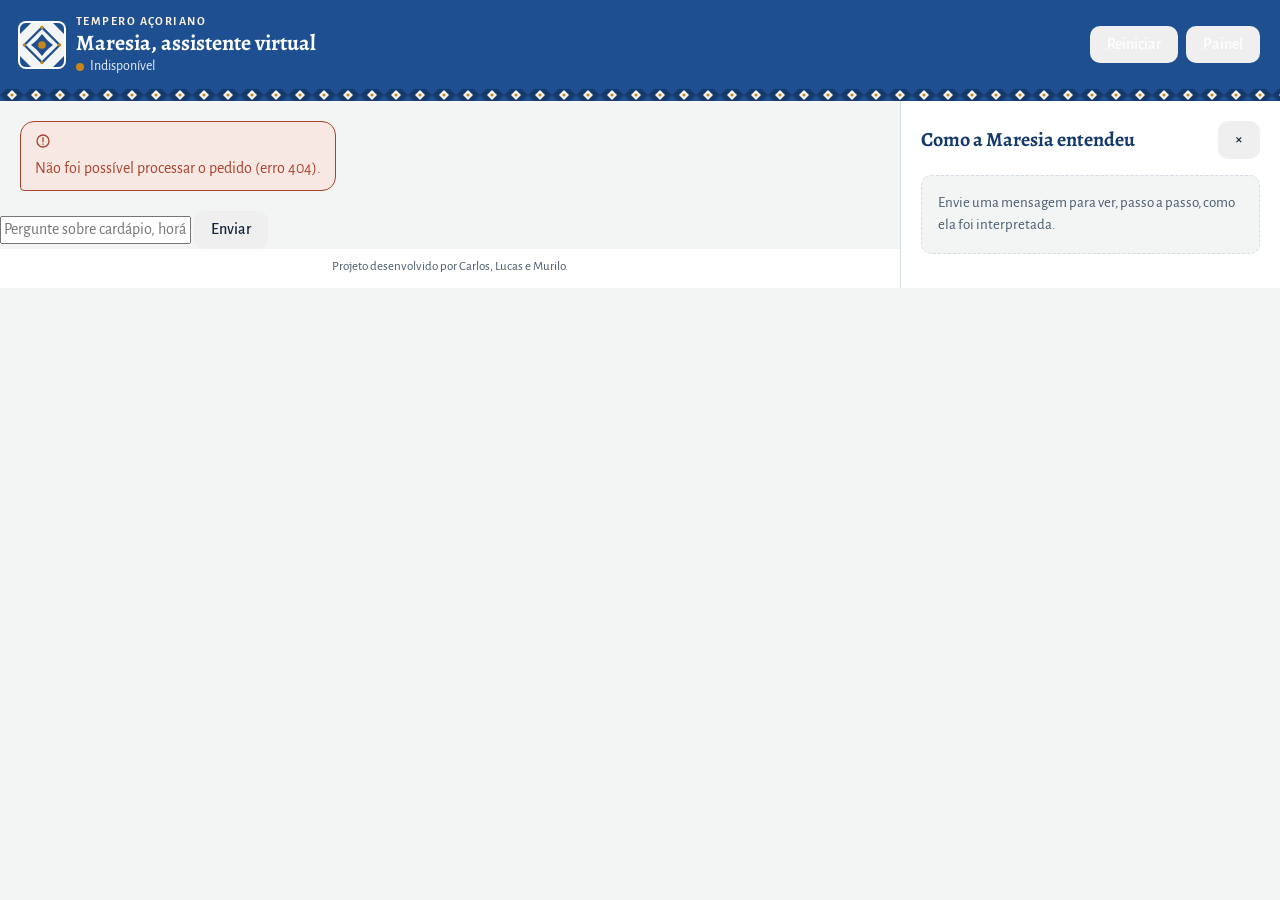
==== templates/index.html @ 17236d28 "fix(interface): move index.html para a pasta templates esperada pelo Flask" ====
<!DOCTYPE html>
<html lang="pt-BR">
<head>
  <meta charset="UTF-8">
  <meta name="viewport" content="width=device-width, initial-scale=1">
  <meta name="description" content="Maresia, a assistente virtual do restaurante Tempero Açoriano.">
  <title>Maresia | Tempero Açoriano</title>

  <link rel="preconnect" href="https://fonts.googleapis.com">
  <link rel="preconnect" href="https://fonts.gstatic.com" crossorigin>
  <link rel="stylesheet" href="https://fonts.googleapis.com/css2?family=Alegreya:wght@500;700&family=Alegreya+Sans:wght@400;500;700&display=swap">

  <link rel="stylesheet" href="/static/styles.css">

  <link rel="icon" type="image/svg+xml" href="data:image/svg+xml,%3Csvg xmlns='http://www.w3.org/2000/svg' viewBox='0 0 40 40'%3E%3Crect width='40' height='40' rx='6' fill='%231E4F91'/%3E%3Cpath d='M20 5 35 20 20 35 5 20Z' fill='%23F3F5F4'/%3E%3Ccircle cx='20' cy='20' r='6' fill='%23C8861A'/%3E%3C/svg%3E">
</head>
<body>
  <!-- Símbolos reutilizáveis (usados com <use href="#azulejo">) -->
  <svg xmlns="http://www.w3.org/2000/svg" width="0" height="0" style="position:absolute" aria-hidden="true" focusable="false">
    <symbol id="azulejo" viewBox="0 0 40 40">
      <rect width="40" height="40" fill="#F3F5F4"/>
      <path d="M0 0h10L0 10Z M40 0v10L30 0Z M0 40V30l10 10Z M40 40H30l10-10Z" fill="#1E4F91"/>
      <path d="M20 4 36 20 20 36 4 20Z" fill="none" stroke="#1E4F91" stroke-width="2"/>
      <path d="M20 10c3 4 6 7 10 10-4 3-7 6-10 10-3-4-6-7-10-10 4-3 7-6 10-10Z" fill="#1E4F91"/>
      <circle cx="20" cy="20" r="3.5" fill="#C8861A"/>
      <circle cx="20" cy="4" r="1.5" fill="#C8861A"/>
      <circle cx="36" cy="20" r="1.5" fill="#C8861A"/>
      <circle cx="20" cy="36" r="1.5" fill="#C8861A"/>
      <circle cx="4" cy="20" r="1.5" fill="#C8861A"/>
    </symbol>
  </svg>

  <header class="topo">
    <div class="topo__marca">
      <svg class="topo__logo" width="44" height="44" aria-hidden="true" focusable="false">
        <use href="#azulejo"/>
      </svg>
      <div class="topo__textos">
        <p class="topo__restaurante">Tempero Açoriano</p>
        <h1 class="topo__titulo">Maresia, assistente virtual</h1>
        <p id="status" class="topo__status" role="status" aria-live="polite">Conectando…</p>
      </div>
    </div>

    <div class="topo__acoes">
      <button id="botao-reiniciar" class="botao botao--secundario" type="button"
              title="Começar uma nova conversa">
        Reiniciar
      </button>
      <button id="botao-painel" class="botao botao--secundario" type="button"
              aria-controls="painel" aria-expanded="false"
              title="Ver detalhes do modelo">
        Painel
      </button>
    </div>
  </header>

  <div class="faixa-azulejos" aria-hidden="true"></div>

  <main class="corpo">
    <section class="conversa" aria-label="Conversa com a Maresia">
      <ol id="mensagens" class="mensagens" aria-live="polite" aria-relevant="additions"></ol>

      <div id="sugestoes" class="sugestoes" aria-label="Sugestões de mensagem"></div>

      <form id="formulario" class="formulario" autocomplete="off">
        <label for="campo-mensagem" class="visualmente-oculto">Digite sua mensagem</label>
        <input id="campo-mensagem" class="formulario__campo" type="text" name="mensagem"
               placeholder="Pergunte sobre cardápio, horários, reservas…"
               maxlength="500" required>
        <button id="botao-enviar" class="botao botao--primario" type="submit">Enviar</button>
      </form>

      <footer class="rodape">
        <p>Projeto desenvolvido por Carlos, Lucas e Murilo.</p>
      </footer>
    </section>

    <aside class="painel" id="painel" aria-labelledby="painel-titulo">
      <div class="painel__cabecalho">
        <h2 id="painel-titulo" class="painel__titulo">Como a Maresia entendeu</h2>
        <button id="botao-fechar-painel" class="botao botao--icone" type="button"
                aria-label="Fechar painel">
          <span aria-hidden="true">×</span>
        </button>
      </div>

      <p id="painel-vazio" class="painel__vazio">
        Envie uma mensagem para ver, passo a passo, como ela foi interpretada.
      </p>

      <ol class="etapas" id="etapas" hidden>
        <li class="etapa">
          <h3 class="etapa__titulo">Pré-processamento</h3>
          <p class="etapa__descricao">Texto normalizado e tokens usados pelo modelo.</p>
          <div id="etapa-preprocessamento" class="etapa__conteudo"></div>
        </li>
        <li class="etapa">
          <h3 class="etapa__titulo">Probabilidade por intenção</h3>
          <p class="etapa__descricao">As intenções mais prováveis segundo o classificador.</p>
          <div id="etapa-probabilidades" class="etapa__conteudo"></div>
        </li>
        <li class="etapa">
          <h3 class="etapa__titulo">Entidades extraídas</h3>
          <p class="etapa__descricao">Datas, horários, pratos e outras informações encontradas.</p>
          <div id="etapa-entidades" class="etapa__conteudo"></div>
        </li>
        <li class="etapa">
          <h3 class="etapa__titulo">Decisão</h3>
          <p class="etapa__descricao">A intenção escolhida e por que a resposta foi essa.</p>
          <div id="etapa-decisao" class="etapa__conteudo"></div>
        </li>
        <li class="etapa">
          <h3 class="etapa__titulo">Contexto da conversa</h3>
          <p class="etapa__descricao">O que a Maresia está lembrando desta conversa.</p>
          <div id="etapa-contexto" class="etapa__conteudo"></div>
        </li>
      </ol>

      <footer id="info-modelo" class="painel__info" aria-live="polite"></footer>
    </aside>
  </main>

  <div class="veu" id="veu" hidden></div>

  <script src="/static/script.js"></script>
</body>
</html>
---- static/styles.css ----
/* ==========================================================================
   Maresia | Tempero Açoriano — estilos
   ========================================================================== */

/* ---------- Tokens ---------- */
:root {
  /* Cores */
  --cal: #f3f5f4;
  --papel: #ffffff;
  --azulejo: #1e4f91;
  --azulejo-escuro: #163a6b;
  --azulejo-claro: #e8eff8;
  --tinta: #14263b;
  --tinta-2: #4a5b6e;
  --linha: #d5dde6;
  --ocre: #c8861a;
  --ocre-claro: #fbf1df;
  --verde: #1f7a55;
  --verde-claro: #e3f3ec;
  --tijolo: #a8432c;
  --tijolo-claro: #f8e8e3;
  --ardosia: #55657a;
  --ardosia-claro: #eceff3;

  /* Medidas */
  --largura-painel: 380px;

  /* Tipografia */
  --fonte-titulo: "Alegreya", Georgia, "Times New Roman", serif;
  --fonte-texto: "Alegreya Sans", "Segoe UI", system-ui, -apple-system, Roboto, Arial, sans-serif;
}

/* ---------- Base ---------- */
*,
*::before,
*::after {
  box-sizing: border-box;
}

html,
body {
  margin: 0;
  height: 100%;
}

body {
  background: var(--cal);
  color: var(--tinta);
  font-family: var(--fonte-texto);
  font-size: 1rem;
  line-height: 1.5;
  -webkit-font-smoothing: antialiased;
}

h1,
h2,
h3 {
  margin: 0;
  font-family: var(--fonte-titulo);
  line-height: 1.2;
}

p {
  margin: 0;
}

button,
input {
  font: inherit;
  color: inherit;
}

[hidden] {
  display: none !important;
}

/* ---------- Estrutura da aplicação ---------- */
.app {
  display: grid;
  grid-template-rows: auto auto minmax(0, 1fr); /* topo, faixa, corpo */
  height: 100vh;   /* fallback */
  height: 100dvh;
  overflow: hidden;
}

/* ---------- Topo ---------- */
.topo {
  display: flex;
  align-items: center;
  justify-content: space-between;
  gap: 1rem;
  padding: 0.75rem 1.25rem;
  background: var(--azulejo);
  color: var(--papel);
}

.topo__marca {
  display: flex;
  align-items: center;
  gap: 0.75rem;
  min-width: 0;
}

.topo__logo {
  flex: none;
  border-radius: 6px;
  box-shadow: 0 0 0 2px var(--papel);
}

.topo__textos {
  min-width: 0;
}

.topo__restaurante {
  font-size: 0.75rem;
  font-weight: 700;
  letter-spacing: 0.12em;
  text-transform: uppercase;
  color: var(--ocre-claro);
}

.topo__titulo {
  font-size: 1.375rem;
  font-weight: 700;
  white-space: nowrap;
  overflow: hidden;
  text-overflow: ellipsis;
}

.topo__status {
  display: flex;
  align-items: center;
  gap: 0.4rem;
  font-size: 0.875rem;
  color: var(--azulejo-claro);
}

.topo__status::before {
  content: "";
  width: 0.5rem;
  height: 0.5rem;
  border-radius: 50%;
  background: var(--ocre);
}

.topo__acoes {
  display: flex;
  flex: none;
  gap: 0.5rem;
}

/* ---------- Faixa de azulejos ---------- */
.faixa-azulejos {
  height: 12px;
  background-color: var(--azulejo-escuro);
  background-image: url("data:image/svg+xml,%3Csvg xmlns='http://www.w3.org/2000/svg' width='24' height='12' viewBox='0 0 24 12'%3E%3Crect width='24' height='12' fill='%23163a6b'/%3E%3Cpath d='M0 0h6L0 6Z M24 0v6l-6-6Z M0 12V6l6 6Z M24 12h-6l6-6Z' fill='%231e4f91'/%3E%3Cpath d='M12 1l5 5-5 5-5-5Z' fill='%23f3f5f4'/%3E%3Ccircle cx='12' cy='6' r='1.6' fill='%23c8861a'/%3E%3C/svg%3E");
  background-size: 24px 12px;
  background-repeat: repeat-x;
}

/* ---------- Corpo (conversa + painel) ---------- */
.corpo {
  display: grid;
  grid-template-columns: minmax(0, 1fr) var(--largura-painel);
  min-height: 0;
}

/* ---------- Conversa ---------- */
.conversa {
  display: flex;
  flex-direction: column;
  min-width: 0;
  min-height: 0;
  background: var(--cal);
}

.mensagens {
  flex: 1;
  display: flex;
  flex-direction: column;
  gap: 0.75rem;
  margin: 0;
  padding: 1.25rem;
  list-style: none;
  overflow-y: auto;
  overscroll-behavior: contain;
  scroll-behavior: smooth;
}

.mensagem {
  display: flex;
  max-width: min(42rem, 85%);
  animation: entrada 0.18s ease-out;
}

.mensagem--bot {
  align-self: flex-start;
}

.mensagem--usuario {
  align-self: flex-end;
}

.balao {
  padding: 0.625rem 0.875rem;
  border-radius: 14px;
  overflow-wrap: anywhere;
  white-space: pre-wrap;
}

.mensagem--bot .balao {
  background: var(--papel);
  border: 1px solid var(--linha);
  border-bottom-left-radius: 4px;
  color: var(--tinta);
}

.mensagem--usuario .balao {
  background: var(--azulejo);
  border-bottom-right-radius: 4px;
  color: var(--papel);
}

.mensagem--erro {
  align-self: flex-start;
}

.mensagem--erro .balao {
  background: var(--tijolo-claro);
  border: 1px solid var(--tijolo);
  border-bottom-left-radius: 4px;
  color: var(--tijolo);
}

@keyframes entrada {
  from { opacity: 0; transform: translateY(4px); }
  to   { opacity: 1; transform: none; }
}

/* Indicador "digitando…" (três pontos dentro de um .balao) */
.digitando .balao {
  display: inline-flex;
  align-items: center;
  gap: 0.3rem;
  padding: 0.8rem 0.95rem;
}

.digitando .ponto {
  width: 0.45rem;
  height: 0.45rem;
  border-radius: 50%;
  background: var(--ardosia);
  animation: pulso 1.2s ease-in-out infinite;
}

.digitando .ponto:nth-child(2) { animation-delay: 0.15s; }
.digitando .ponto:nth-child(3) { animation-delay: 0.3s; }

@keyframes pulso {
  0%, 80%, 100% { opacity: 0.3; transform: scale(0.8); }
  40%           { opacity: 1;   transform: scale(1); }
}

/* ---------- Sugestões ---------- */
.sugestoes {
  display: flex;
  flex-wrap: wrap;
  gap: 0.5rem;
  padding: 0 1.25rem 0.75rem;
}

.sugestoes:empty {
  display: none;
}

.sugestao {
  padding: 0.35rem 0.85rem;
  border: 1px solid var(--azulejo);
  border-radius: 999px;
  background: var(--azulejo-claro);
  color: var(--azulejo-escuro);
  font-size: 0.9375rem;
  cursor: pointer;
  transition: background-color 0.15s, color 0.15s;
}

.sugestao:hover {
  background: var(--azulejo);
  color: var(--papel);
}

.sugestao:focus-visible {
  outline: 2px solid var(--ocre);
  outline-offset: 2px;
}

/* ---------- Formulário de envio ---------- */
.composer {
  display: flex;
  gap: 0.5rem;
  padding: 0.75rem 1.25rem;
  border-top: 1px solid var(--linha);
  background: var(--papel);
}

.composer input {
  flex: 1;
  min-width: 0;
  padding: 0.625rem 0.875rem;
  border: 1px solid var(--linha);
  border-radius: 10px;
  background: var(--cal);
  color: var(--tinta);
}

.composer input::placeholder {
  color: var(--tinta-2);
}

.composer input:focus {
  outline: none;
  border-color: var(--azulejo);
  box-shadow: 0 0 0 3px var(--azulejo-claro);
  background: var(--papel);
}

.composer input:disabled {
  opacity: 0.6;
}

/* ---------- Botões ---------- */
.botao {
  display: inline-flex;
  align-items: center;
  justify-content: center;
  gap: 0.4rem;
  padding: 0.5rem 1rem;
  border: 1px solid transparent;
  border-radius: 10px;
  font-weight: 500;
  line-height: 1.2;
  cursor: pointer;
  transition: background-color 0.15s, border-color 0.15s, color 0.15s;
}

.botao:focus-visible {
  outline: 2px solid var(--ocre);
  outline-offset: 2px;
}

.botao:disabled {
  opacity: 0.55;
  cursor: not-allowed;
}

/* Ação principal (Enviar) */
.botao--principal {
  background: var(--azulejo);
  color: var(--papel);
}

.botao--principal:hover:not(:disabled) {
  background: var(--azulejo-escuro);
}

/* Ação secundária sobre o topo azul (Reiniciar) */
.botao--leve {
  background: transparent;
  border-color: rgba(255, 255, 255, 0.45);
  color: var(--papel);
}

.botao--leve:hover:not(:disabled) {
  background: rgba(255, 255, 255, 0.12);
  border-color: var(--papel);
}

/* Abre/fecha o painel; destacado quando aberto */
.botao--painel {
  background: var(--ocre);
  color: var(--papel);
}

.botao--painel:hover:not(:disabled) {
  background: #b07514;
}

.botao--painel[aria-expanded="true"] {
  background: var(--ocre-claro);
  color: var(--tinta);
}

/* Fechar (×) do painel */
.botao-fechar {
  display: inline-grid;
  place-items: center;
  width: 2rem;
  height: 2rem;
  padding: 0;
  border: none;
  border-radius: 8px;
  background: transparent;
  color: var(--tinta-2);
  font-size: 1.5rem;
  line-height: 1;
  cursor: pointer;
}

.botao-fechar:hover {
  background: var(--ardosia-claro);
  color: var(--tinta);
}

.botao-fechar:focus-visible {
  outline: 2px solid var(--ocre);
  outline-offset: 2px;
}

/* ---------- Utilitários ---------- */
.rodape {
  padding: 0.5rem 1.25rem 0.75rem;
  background: var(--papel);
  color: var(--tinta-2);
  font-size: 0.8125rem;
  text-align: center;
}

.visualmente-oculto {
  position: absolute;
  width: 1px;
  height: 1px;
  margin: -1px;
  padding: 0;
  overflow: hidden;
  clip: rect(0 0 0 0);
  white-space: nowrap;
  border: 0;
}

/* ---------- Painel "Como a Maresia entendeu" ---------- */
.painel {
  display: flex;
  flex-direction: column;
  gap: 1rem;
  min-height: 0;
  padding: 1.25rem;
  overflow-y: auto;
  overscroll-behavior: contain;
  background: var(--papel);
  border-left: 1px solid var(--linha);
}

.painel__cabecalho {
  display: flex;
  align-items: center;
  justify-content: space-between;
  gap: 0.5rem;
}

.painel__titulo {
  font-size: 1.25rem;
  color: var(--azulejo-escuro);
}

.painel__vazio {
  padding: 1rem;
  border: 1px dashed var(--linha);
  border-radius: 10px;
  background: var(--cal);
  color: var(--tinta-2);
  font-size: 0.9375rem;
}

.painel__info {
  margin-top: auto;
  padding-top: 0.75rem;
  border-top: 1px solid var(--linha);
  color: var(--tinta-2);
  font-size: 0.8125rem;
}

.painel__info:empty {
  display: none;
}

/* Etapas numeradas */
.etapas {
  display: flex;
  flex-direction: column;
  gap: 1.25rem;
  margin: 0;
  padding: 0;
  list-style: none;
  counter-reset: etapa;
}

.etapa {
  position: relative;
  padding-left: 2.5rem;
  counter-increment: etapa;
}

.etapa::before {
  content: counter(etapa);
  position: absolute;
  top: 0;
  left: 0;
  display: grid;
  place-items: center;
  width: 1.75rem;
  height: 1.75rem;
  border-radius: 50%;
  background: var(--azulejo);
  color: var(--papel);
  font-family: var(--fonte-titulo);
  font-size: 0.9375rem;
  font-weight: 700;
}

/* fio que liga um número ao seguinte */
.etapa:not(:last-child)::after {
  content: "";
  position: absolute;
  top: 2rem;
  bottom: -1rem;
  left: calc(0.875rem - 1px);
  width: 2px;
  background: var(--azulejo-claro);
}

.etapa__titulo {
  font-size: 1rem;
  color: var(--tinta);
}

.etapa__descricao {
  margin-top: 0.125rem;
  color: var(--tinta-2);
  font-size: 0.8125rem;
}

.etapa__conteudo {
  margin-top: 0.5rem;
  font-size: 0.9375rem;
}

.etapa__conteudo:empty {
  display: none;
}

.etapa__conteudo code {
  padding: 0.1rem 0.35rem;
  border-radius: 4px;
  background: var(--ardosia-claro);
  font-family: ui-monospace, "Cascadia Mono", Consolas, monospace;
  font-size: 0.8125rem;
  overflow-wrap: anywhere;
}

/* Barras de probabilidade
   <div class="barra barra--escolhida">
     <span class="barra__rotulo">reserva</span><span class="barra__valor">82%</span>
     <div class="barra__trilho" style="--limiar: 55%">
       <div class="barra__preenchimento" style="width: 82%"></div>
       <div class="barra__limiar" title="Limiar de confiança"></div>
     </div>
   </div> */
.barra {
  display: grid;
  grid-template-columns: minmax(0, 1fr) auto;
  gap: 0.2rem 0.5rem;
  font-size: 0.875rem;
}

.barra + .barra {
  margin-top: 0.6rem;
}

.barra__rotulo {
  overflow: hidden;
  text-overflow: ellipsis;
  white-space: nowrap;
}

.barra__valor {
  color: var(--tinta-2);
  font-variant-numeric: tabular-nums;
}

.barra__trilho {
  position: relative;
  grid-column: 1 / -1;
  height: 0.5rem;
  border-radius: 999px;
  background: var(--ardosia-claro);
}

.barra__preenchimento {
  height: 100%;
  max-width: 100%;
  border-radius: inherit;
  background: var(--ardosia);
  transition: width 0.4s ease-out;
}

.barra--escolhida .barra__rotulo {
  font-weight: 700;
}

.barra--escolhida .barra__preenchimento {
  background: var(--azulejo);
}

.barra__limiar {
  position: absolute;
  top: -4px;
  bottom: -4px;
  left: var(--limiar, 50%);
  border-left: 2px dashed var(--ocre);
  pointer-events: none;
}

/* Entidades extraídas
   <ul class="entidades"><li><span class="entidades__tipo">data</span>
   <span class="entidades__valor">sexta-feira</span></li></ul> */
.entidades {
  display: flex;
  flex-direction: column;
  gap: 0.375rem;
  margin: 0;
  padding: 0;
  list-style: none;
}

.entidades li {
  display: flex;
  align-items: baseline;
  gap: 0.5rem;
  padding: 0.375rem 0.625rem;
  border-radius: 8px;
  background: var(--azulejo-claro);
}

.entidades__tipo {
  flex: none;
  color: var(--azulejo-escuro);
  font-size: 0.75rem;
  font-weight: 700;
  letter-spacing: 0.06em;
  text-transform: uppercase;
}

.entidades__valor {
  min-width: 0;
  overflow-wrap: anywhere;
}

.entidades--vazia {
  color: var(--tinta-2);
  font-style: italic;
}

/* Emblema da decisão: <span class="decisao" data-tom="verde">Respondeu</span>
   verde = confiante | ocre = pediu esclarecimento | tijolo = não entendeu | ardosia = neutro */
.decisao {
  display: inline-flex;
  align-items: center;
  gap: 0.375rem;
  padding: 0.2rem 0.7rem;
  border: 1px solid currentColor;
  border-radius: 999px;
  font-size: 0.8125rem;
  font-weight: 700;
  background: var(--ardosia-claro);
  color: var(--ardosia);
}

.decisao::before {
  content: "";
  width: 0.45rem;
  height: 0.45rem;
  border-radius: 50%;
  background: currentColor;
}

.decisao[data-tom="verde"]   { background: var(--verde-claro);   color: var(--verde); }
.decisao[data-tom="ocre"]    { background: var(--ocre-claro);    color: #8a5a0d; } /* ocre escurecido p/ contraste */
.decisao[data-tom="tijolo"]  { background: var(--tijolo-claro);  color: var(--tijolo); }
.decisao[data-tom="ardosia"] { background: var(--ardosia-claro); color: var(--ardosia); }

/* ---------- Véu (fundo escurecido com o painel aberto em telas menores) ---------- */
.veu {
  display: none;
}

@keyframes entrada-veu {
  from { opacity: 0; }
  to   { opacity: 1; }
}

/* Em telas largas o painel é uma coluna fixa: sem botões de abrir/fechar */
@media (min-width: 1081px) {
  .botao--painel,
  .botao-fechar {
    display: none;
  }
}

/* ---------- ≤ 1080px: painel vira gaveta lateral ---------- */
@media (max-width: 1080px) {
  .corpo {
    grid-template-columns: minmax(0, 1fr);
  }

  .painel {
    position: fixed;
    top: 0;
    right: 0;
    bottom: 0;
    z-index: 20;
    width: min(var(--largura-painel), 100%);
    box-shadow: -12px 0 32px rgba(20, 38, 59, 0.18);
    transform: translateX(100%);
    visibility: hidden;
    transition: transform 0.25s ease, visibility 0s linear 0.25s;
  }

  /* script.js adiciona .painel--aberto ao abrir */
  .painel.painel--aberto {
    transform: none;
    visibility: visible;
    transition: transform 0.25s ease, visibility 0s;
  }

  .veu {
    display: block;
    position: fixed;
    inset: 0;
    z-index: 10;
    background: rgba(20, 38, 59, 0.45);
    animation: entrada-veu 0.2s ease-out;
  }
}

/* ---------- ≤ 640px: celulares ---------- */
@media (max-width: 640px) {
  .topo {
    padding: 0.625rem 1rem;
  }

  .topo__logo {
    width: 36px;
    height: 36px;
  }

  .topo__titulo {
    font-size: 1.125rem;
  }

  .mensagens {
    padding: 1rem;
  }

  .mensagem {
    max-width: 90%;
  }

  .sugestoes {
    padding: 0 1rem 0.625rem;
  }

  .composer {
    padding: 0.625rem 1rem;
  }

  .rodape {
    padding: 0.375rem 1rem 0.625rem;
  }

  .painel {
    width: 100%;
    border-left: none;
  }
}

/* ---------- ≤ 480px: telas estreitas ---------- */
@media (max-width: 480px) {
  .topo {
    gap: 0.5rem;
  }

  .topo__restaurante {
    display: none;
  }

  .topo__acoes {
    gap: 0.375rem;
  }

  .topo__acoes .botao {
    padding: 0.45rem 0.7rem;
    font-size: 0.875rem;
  }

  /* sugestões numa linha só, roláveis na horizontal */
  .sugestoes {
    flex-wrap: nowrap;
    overflow-x: auto;
    scrollbar-width: none;
  }

  .sugestoes::-webkit-scrollbar {
    display: none;
  }

  .sugestao {
    flex: none;
  }

  .composer {
    gap: 0.375rem;
  }

  .composer .botao {
    padding-inline: 0.8rem;
  }

  .mensagem {
    max-width: 95%;
  }
}

/* ---------- Movimento reduzido ---------- */
@media (prefers-reduced-motion: reduce) {
  *,
  *::before,
  *::after {
    animation-duration: 0.01ms !important;
    animation-iteration-count: 1 !important;
    transition-duration: 0.01ms !important;
    transition-delay: 0s !important;
    scroll-behavior: auto !important;
  }

  /* os pontos "digitando" ficam parados, mas visíveis */
  .digitando .ponto {
    animation: none !important;
    opacity: 0.6;
  }
}
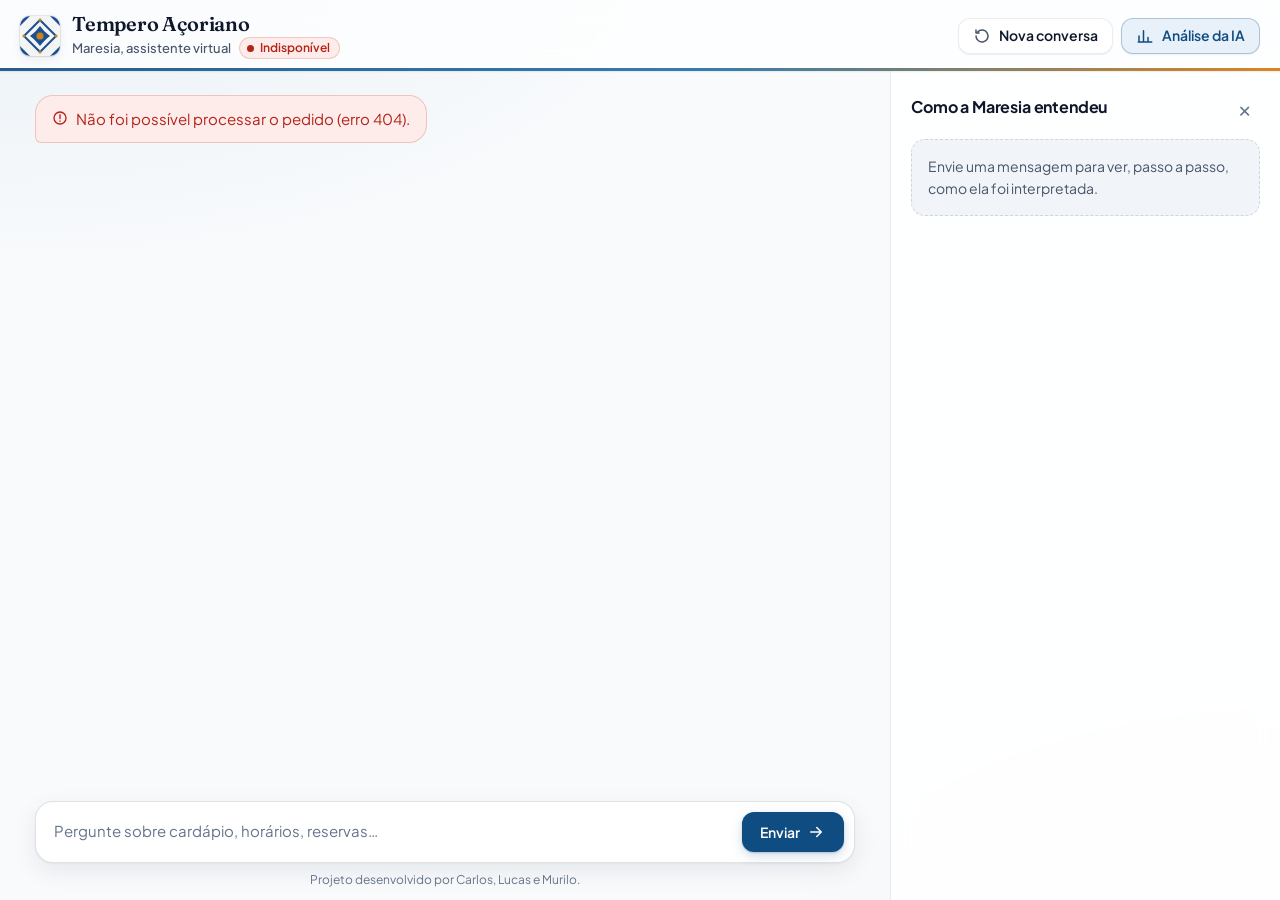
==== commit 68602323: "feat(interface): finaliza layout, responsividade e integracao do chat web" ====
--- a/templates/index.html
+++ b/templates/index.html
@@ -2,21 +2,22 @@
 <html lang="pt-BR">
 <head>
   <meta charset="UTF-8">
-  <meta name="viewport" content="width=device-width, initial-scale=1">
+  <meta name="viewport" content="width=device-width, initial-scale=1, interactive-widget=resizes-content">
   <meta name="description" content="Maresia, a assistente virtual do restaurante Tempero Açoriano.">
+  <meta name="theme-color" content="#f8fafc">
   <title>Maresia | Tempero Açoriano</title>
 
   <link rel="preconnect" href="https://fonts.googleapis.com">
   <link rel="preconnect" href="https://fonts.gstatic.com" crossorigin>
-  <link rel="stylesheet" href="https://fonts.googleapis.com/css2?family=Alegreya:wght@500;700&family=Alegreya+Sans:wght@400;500;700&display=swap">
+  <link rel="stylesheet" href="https://fonts.googleapis.com/css2?family=Fraunces:opsz,wght@9..144,600;9..144,700&family=JetBrains+Mono:wght@400;500&family=Plus+Jakarta+Sans:wght@400;500;600;700&display=swap">
 
-  <link rel="stylesheet" href="/static/styles.css">
+  <link rel="stylesheet" href="/static/styles.css?v=4">
 
   <link rel="icon" type="image/svg+xml" href="data:image/svg+xml,%3Csvg xmlns='http://www.w3.org/2000/svg' viewBox='0 0 40 40'%3E%3Crect width='40' height='40' rx='6' fill='%231E4F91'/%3E%3Cpath d='M20 5 35 20 20 35 5 20Z' fill='%23F3F5F4'/%3E%3Ccircle cx='20' cy='20' r='6' fill='%23C8861A'/%3E%3C/svg%3E">
 </head>
-<body>
+<body class="app">
   <!-- Símbolos reutilizáveis (usados com <use href="#azulejo">) -->
-  <svg xmlns="http://www.w3.org/2000/svg" width="0" height="0" style="position:absolute" aria-hidden="true" focusable="false">
+  <svg class="sprite" xmlns="http://www.w3.org/2000/svg" width="0" height="0" style="position:absolute" aria-hidden="true" focusable="false">
     <symbol id="azulejo" viewBox="0 0 40 40">
       <rect width="40" height="40" fill="#F3F5F4"/>
       <path d="M0 0h10L0 10Z M40 0v10L30 0Z M0 40V30l10 10Z M40 40H30l10-10Z" fill="#1E4F91"/>
@@ -32,7 +33,7 @@
 
   <header class="topo">
     <div class="topo__marca">
-      <svg class="topo__logo" width="44" height="44" aria-hidden="true" focusable="false">
+      <svg class="topo__logo" width="40" height="40" aria-hidden="true" focusable="false">
         <use href="#azulejo"/>
       </svg>
       <div class="topo__textos">
@@ -43,19 +44,25 @@
     </div>
 
     <div class="topo__acoes">
-      <button id="botao-reiniciar" class="botao botao--secundario" type="button"
+      <button id="botao-reiniciar" class="botao botao--leve" type="button"
               title="Começar uma nova conversa">
-        Reiniciar
+        <svg class="botao__icone" viewBox="0 0 24 24" width="18" height="18" aria-hidden="true" focusable="false">
+          <path d="M4 12a8 8 0 1 0 2.4-5.7M4 4v4h4" fill="none" stroke="currentColor"
+                stroke-width="2" stroke-linecap="round" stroke-linejoin="round"/>
+        </svg>
+        <span class="botao__texto">Nova<span class="so-tela-larga"> conversa</span></span>
       </button>
-      <button id="botao-painel" class="botao botao--secundario" type="button"
+      <button id="botao-painel" class="botao botao--leve botao--painel" type="button"
               aria-controls="painel" aria-expanded="false"
-              title="Ver detalhes do modelo">
-        Painel
+              title="Ver como a Maresia entendeu a mensagem">
+        <svg class="botao__icone" viewBox="0 0 24 24" width="18" height="18" aria-hidden="true" focusable="false">
+          <path d="M4 20V12M10 20V5M16 20v-6M21 20H3" fill="none" stroke="currentColor"
+                stroke-width="2" stroke-linecap="round"/>
+        </svg>
+        <span class="botao__texto">Análise<span class="so-tela-larga"> da IA</span></span>
       </button>
     </div>
   </header>
-
-  <div class="faixa-azulejos" aria-hidden="true"></div>
 
   <main class="corpo">
     <section class="conversa" aria-label="Conversa com a Maresia">
@@ -63,12 +70,18 @@
 
       <div id="sugestoes" class="sugestoes" aria-label="Sugestões de mensagem"></div>
 
-      <form id="formulario" class="formulario" autocomplete="off">
+      <form id="formulario" class="composer" autocomplete="off">
         <label for="campo-mensagem" class="visualmente-oculto">Digite sua mensagem</label>
-        <input id="campo-mensagem" class="formulario__campo" type="text" name="mensagem"
-               placeholder="Pergunte sobre cardápio, horários, reservas…"
-               maxlength="500" required>
-        <button id="botao-enviar" class="botao botao--primario" type="submit">Enviar</button>
+        <textarea id="campo-mensagem" name="mensagem" rows="1"
+                  placeholder="Pergunte sobre cardápio, horários, reservas…"
+                  maxlength="500" enterkeyhint="send" required></textarea>
+        <button id="botao-enviar" class="botao botao--principal" type="submit" aria-label="Enviar">
+          <span class="so-tela-larga" aria-hidden="true">Enviar</span>
+          <svg class="botao__icone" viewBox="0 0 24 24" width="18" height="18" aria-hidden="true" focusable="false">
+            <path d="M5 12h13M13 6l6 6-6 6" fill="none" stroke="currentColor"
+                  stroke-width="2" stroke-linecap="round" stroke-linejoin="round"/>
+          </svg>
+        </button>
       </form>
 
       <footer class="rodape">
@@ -79,7 +92,7 @@
     <aside class="painel" id="painel" aria-labelledby="painel-titulo">
       <div class="painel__cabecalho">
         <h2 id="painel-titulo" class="painel__titulo">Como a Maresia entendeu</h2>
-        <button id="botao-fechar-painel" class="botao botao--icone" type="button"
+        <button id="botao-fechar-painel" class="botao-fechar" type="button"
                 aria-label="Fechar painel">
           <span aria-hidden="true">×</span>
         </button>
@@ -123,6 +136,6 @@
 
   <div class="veu" id="veu" hidden></div>
 
-  <script src="/static/script.js"></script>
+  <script src="/static/script.js?v=4"></script>
 </body>
 </html>
--- a/static/styles.css
+++ b/static/styles.css
@@ -1,33 +1,60 @@
 /* ==========================================================================
    Maresia | Tempero Açoriano — estilos
+   Visual costeiro contemporâneo: superfícies claras, oceano e areia.
    ========================================================================== */
 
 /* ---------- Tokens ---------- */
 :root {
-  /* Cores */
-  --cal: #f3f5f4;
-  --papel: #ffffff;
-  --azulejo: #1e4f91;
-  --azulejo-escuro: #163a6b;
-  --azulejo-claro: #e8eff8;
-  --tinta: #14263b;
-  --tinta-2: #4a5b6e;
-  --linha: #d5dde6;
-  --ocre: #c8861a;
-  --ocre-claro: #fbf1df;
-  --verde: #1f7a55;
-  --verde-claro: #e3f3ec;
-  --tijolo: #a8432c;
-  --tijolo-claro: #f8e8e3;
-  --ardosia: #55657a;
-  --ardosia-claro: #eceff3;
+  /* Superfícies */
+  --fundo: #f8fafc;
+  --superficie: #ffffff;
+  --superficie-2: #f1f5f9;
+  --superficie-vidro: rgba(255, 255, 255, 0.72);
+  --borda: rgba(15, 23, 42, 0.08);
+  --borda-forte: rgba(15, 23, 42, 0.14);
+
+  /* Texto */
+  --texto: #0f172a;
+  --texto-2: #475569;
+  --texto-3: #64748b;
+
+  /* Oceano (destaque) e areia (acento) */
+  --oceano: #0f4c81;
+  --oceano-2: #1d6fa5;
+  --oceano-claro: #e8f1f9;
+  --oceano-anel: rgba(15, 76, 129, 0.14);
+  --gradiente-oceano: linear-gradient(135deg, #0f4c81 0%, #1d6fa5 100%);
+  --gradiente-costa: linear-gradient(90deg, #0f4c81 0%, #1d6fa5 55%, #d97706 100%);
+  --ambar: #d97706;
+  --ambar-claro: #fef3e2;
+  --ambar-texto: #92400e;
+
+  /* Estados */
+  --verde: #15803d;
+  --verde-claro: #dcfce7;
+  --verde-vivo: #22c55e;
+  --tijolo: #b42318;
+  --tijolo-claro: #fdecea;
+  --ardosia: #475569;
+  --ardosia-claro: #eef2f6;
+
+  /* Sombras em camadas */
+  --sombra-1: 0 1px 2px rgba(15, 23, 42, 0.04), 0 1px 1px rgba(15, 23, 42, 0.03);
+  --sombra-2: 0 1px 2px rgba(15, 23, 42, 0.05), 0 4px 12px rgba(15, 23, 42, 0.06);
+  --sombra-3: 0 2px 4px rgba(15, 23, 42, 0.04), 0 12px 32px rgba(15, 23, 42, 0.10);
 
   /* Medidas */
-  --largura-painel: 380px;
+  --largura-chat: 820px;
+  --largura-painel: 390px;
+  --raio: 14px;
+  --raio-grande: 20px;
+  --respiro: 1.25rem;
+  --curva: cubic-bezier(0.2, 0.8, 0.2, 1);
 
   /* Tipografia */
-  --fonte-titulo: "Alegreya", Georgia, "Times New Roman", serif;
-  --fonte-texto: "Alegreya Sans", "Segoe UI", system-ui, -apple-system, Roboto, Arial, sans-serif;
+  --fonte-interface: "Plus Jakarta Sans", system-ui, -apple-system, "Segoe UI", Roboto, Arial, sans-serif;
+  --fonte-marca: "Fraunces", Georgia, "Times New Roman", serif;
+  --fonte-mono: "JetBrains Mono", ui-monospace, "Cascadia Mono", Consolas, monospace;
 }
 
 /* ---------- Base ---------- */
@@ -37,35 +64,43 @@
   box-sizing: border-box;
 }
 
+/* A janela nunca rola: só .mensagens e .painel rolam por dentro */
 html,
 body {
+  height: 100%;
   margin: 0;
-  height: 100%;
+  overflow: hidden;
 }
 
 body {
-  background: var(--cal);
-  color: var(--tinta);
-  font-family: var(--fonte-texto);
-  font-size: 1rem;
-  line-height: 1.5;
+  background:
+    radial-gradient(1200px 600px at 0% -10%, rgba(29, 111, 165, 0.07), transparent 60%),
+    radial-gradient(900px 500px at 100% 110%, rgba(217, 119, 6, 0.05), transparent 60%),
+    var(--fundo);
+  color: var(--texto);
+  font-family: var(--fonte-interface);
+  font-size: 0.9375rem;
+  line-height: 1.55;
   -webkit-font-smoothing: antialiased;
+  text-rendering: optimizeLegibility;
+}
+
+h1,
+h2,
+h3,
+p {
+  margin: 0;
 }
 
 h1,
 h2,
 h3 {
-  margin: 0;
-  font-family: var(--fonte-titulo);
-  line-height: 1.2;
-}
-
-p {
-  margin: 0;
+  line-height: 1.25;
 }
 
 button,
-input {
+input,
+textarea {
   font: inherit;
   color: inherit;
 }
@@ -74,24 +109,52 @@
   display: none !important;
 }
 
-/* ---------- Estrutura da aplicação ---------- */
+/* ---------- Estrutura: altura travada na tela ----------
+   .app → .corpo → .conversa → .mensagens: cada nível tem altura definida e
+   min-height: 0, então conteúdo longo nunca estica a cadeia. */
 .app {
   display: grid;
-  grid-template-rows: auto auto minmax(0, 1fr); /* topo, faixa, corpo */
-  height: 100vh;   /* fallback */
+  grid-template-rows: auto minmax(0, 1fr); /* topo, corpo */
+  height: 100vh;      /* navegadores sem dvh */
+  max-height: 100vh;
   height: 100dvh;
+  max-height: 100dvh;
   overflow: hidden;
 }
 
-/* ---------- Topo ---------- */
+/* Sprite com os <symbol>: fora do fluxo, sem ocupar espaço */
+.sprite {
+  position: absolute;
+  width: 0;
+  height: 0;
+  overflow: hidden;
+}
+
+/* ---------- Topo (vidro claro) ---------- */
 .topo {
+  position: relative;
+  z-index: 5;
   display: flex;
   align-items: center;
   justify-content: space-between;
   gap: 1rem;
-  padding: 0.75rem 1.25rem;
-  background: var(--azulejo);
-  color: var(--papel);
+  padding: 0.75rem var(--respiro);
+  background: var(--superficie-vidro);
+  -webkit-backdrop-filter: blur(12px) saturate(1.4);
+  backdrop-filter: blur(12px) saturate(1.4);
+  box-shadow: var(--sombra-1);
+}
+
+/* linha decorativa oceano → areia */
+.topo::after {
+  content: "";
+  position: absolute;
+  right: 0;
+  bottom: 0;
+  left: 0;
+  height: 3px;
+  background: var(--gradiente-costa);
+  opacity: 0.9;
 }
 
 .topo__marca {
@@ -102,45 +165,99 @@
 }
 
 .topo__logo {
-  flex: none;
-  border-radius: 6px;
-  box-shadow: 0 0 0 2px var(--papel);
+  flex-shrink: 0;
+  width: 40px;
+  height: 40px;
+  border-radius: 10px;
+  box-shadow: var(--sombra-2), 0 0 0 1px var(--borda);
 }
 
 .topo__textos {
+  display: flex;
+  flex-wrap: wrap;
+  align-items: center;
+  column-gap: 0.5rem;
+  row-gap: 0.125rem;
   min-width: 0;
 }
 
 .topo__restaurante {
-  font-size: 0.75rem;
-  font-weight: 700;
-  letter-spacing: 0.12em;
-  text-transform: uppercase;
-  color: var(--ocre-claro);
+  flex-basis: 100%;
+  font-family: var(--fonte-marca);
+  font-size: 1.25rem;
+  font-weight: 600;
+  letter-spacing: -0.01em;
+  line-height: 1.15;
+  color: var(--texto);
+  font-optical-sizing: auto;
 }
 
 .topo__titulo {
-  font-size: 1.375rem;
-  font-weight: 700;
+  font-size: 0.8125rem;
+  font-weight: 500;
+  color: var(--texto-2);
   white-space: nowrap;
   overflow: hidden;
   text-overflow: ellipsis;
 }
 
+/* Pílula de status: data-estado vem de definirStatus() */
 .topo__status {
-  display: flex;
+  display: inline-flex;
   align-items: center;
-  gap: 0.4rem;
-  font-size: 0.875rem;
-  color: var(--azulejo-claro);
+  gap: 0.375rem;
+  padding: 0.0625rem 0.55rem 0.0625rem 0.45rem;
+  border: 1px solid var(--borda);
+  border-radius: 999px;
+  background: var(--ardosia-claro);
+  color: var(--texto-2);
+  font-size: 0.75rem;
+  font-weight: 600;
+  line-height: 1.5;
+  white-space: nowrap;
 }
 
 .topo__status::before {
   content: "";
-  width: 0.5rem;
-  height: 0.5rem;
+  flex: none;
+  width: 0.4375rem;
+  height: 0.4375rem;
   border-radius: 50%;
-  background: var(--ocre);
+  background: currentColor;
+}
+
+.topo__status[data-estado="ok"] {
+  border-color: rgba(21, 128, 61, 0.18);
+  background: var(--verde-claro);
+  color: var(--verde);
+}
+
+.topo__status[data-estado="ok"]::before {
+  background: var(--verde-vivo);
+  animation: pulso-status 2s ease-out infinite;
+}
+
+.topo__status[data-estado="ocupado"] {
+  border-color: rgba(217, 119, 6, 0.2);
+  background: var(--ambar-claro);
+  color: var(--ambar-texto);
+}
+
+.topo__status[data-estado="ocupado"]::before {
+  background: var(--ambar);
+}
+
+.topo__status[data-estado="erro"],
+.topo__status[data-estado="offline"] {
+  border-color: rgba(180, 35, 24, 0.18);
+  background: var(--tijolo-claro);
+  color: var(--tijolo);
+}
+
+@keyframes pulso-status {
+  0%   { box-shadow: 0 0 0 0 rgba(34, 197, 94, 0.55); }
+  70%  { box-shadow: 0 0 0 6px rgba(34, 197, 94, 0); }
+  100% { box-shadow: 0 0 0 0 rgba(34, 197, 94, 0); }
 }
 
 .topo__acoes {
@@ -149,42 +266,174 @@
   gap: 0.5rem;
 }
 
-/* ---------- Faixa de azulejos ---------- */
-.faixa-azulejos {
-  height: 12px;
-  background-color: var(--azulejo-escuro);
-  background-image: url("data:image/svg+xml,%3Csvg xmlns='http://www.w3.org/2000/svg' width='24' height='12' viewBox='0 0 24 12'%3E%3Crect width='24' height='12' fill='%23163a6b'/%3E%3Cpath d='M0 0h6L0 6Z M24 0v6l-6-6Z M0 12V6l6 6Z M24 12h-6l6-6Z' fill='%231e4f91'/%3E%3Cpath d='M12 1l5 5-5 5-5-5Z' fill='%23f3f5f4'/%3E%3Ccircle cx='12' cy='6' r='1.6' fill='%23c8861a'/%3E%3C/svg%3E");
-  background-size: 24px 12px;
-  background-repeat: repeat-x;
-}
-
-/* ---------- Corpo (conversa + painel) ---------- */
+/* ---------- Botões ---------- */
+.botao {
+  display: inline-flex;
+  align-items: center;
+  justify-content: center;
+  gap: 0.45rem;
+  padding: 0.5rem 0.9rem;
+  border: 1px solid transparent;
+  border-radius: 12px;
+  font-size: 0.875rem;
+  font-weight: 600;
+  line-height: 1.2;
+  white-space: nowrap;
+  cursor: pointer;
+  transition:
+    background-color 0.2s var(--curva),
+    border-color 0.2s var(--curva),
+    color 0.2s var(--curva),
+    box-shadow 0.2s var(--curva),
+    transform 0.2s var(--curva);
+}
+
+/* Rótulo do botão num só item flex (evita o gap entre "Nova" e "conversa") */
+.botao__texto {
+  white-space: nowrap;
+}
+
+/* Ícones SVG: tamanho explícito e nunca encolhem */
+.botao__icone,
+.icone {
+  flex-shrink: 0;
+  width: 18px;
+  height: 18px;
+}
+
+.icone--pequeno {
+  width: 16px;
+  height: 16px;
+}
+
+.botao:focus-visible {
+  outline: 2px solid var(--oceano-2);
+  outline-offset: 2px;
+}
+
+.botao:disabled {
+  opacity: 0.5;
+  cursor: not-allowed;
+}
+
+/* Ação principal (Enviar): azul oceano sólido, texto e ícone brancos */
+.botao--principal {
+  background: var(--oceano);
+  color: #ffffff;
+  box-shadow: 0 1px 2px rgba(15, 76, 129, 0.25), 0 4px 12px rgba(15, 76, 129, 0.18);
+}
+
+.botao--principal:hover:not(:disabled) {
+  background: #0b3d69;
+  box-shadow: 0 2px 4px rgba(15, 76, 129, 0.28), 0 8px 20px rgba(15, 76, 129, 0.24);
+  transform: translateY(-1px);
+}
+
+.botao--principal:active:not(:disabled) {
+  transform: none;
+}
+
+/* Botões do topo: fundo suave, texto escuro */
+.botao--leve {
+  border-color: var(--borda);
+  background: var(--superficie);
+  color: var(--texto);
+  box-shadow: var(--sombra-1);
+}
+
+.botao--leve .botao__icone {
+  color: var(--texto-2);
+  transition: color 0.2s var(--curva);
+}
+
+.botao--leve:hover:not(:disabled) {
+  border-color: rgba(15, 76, 129, 0.22);
+  background: var(--oceano-claro);
+  color: var(--oceano);
+}
+
+.botao--leve:hover:not(:disabled) .botao__icone {
+  color: var(--oceano);
+}
+
+/* Abre/recolhe o painel; marcado enquanto aberto */
+.botao--painel[aria-expanded="true"] {
+  border-color: rgba(15, 76, 129, 0.28);
+  background: var(--oceano-claro);
+  color: var(--oceano);
+}
+
+.botao--painel[aria-expanded="true"] .botao__icone {
+  color: var(--oceano);
+}
+
+/* Fechar (×) do painel */
+.botao-fechar {
+  display: inline-grid;
+  place-items: center;
+  flex: none;
+  width: 2rem;
+  height: 2rem;
+  padding: 0;
+  border: 1px solid transparent;
+  border-radius: 10px;
+  background: transparent;
+  color: var(--texto-3);
+  font-size: 1.375rem;
+  line-height: 1;
+  cursor: pointer;
+  transition: background-color 0.2s var(--curva), color 0.2s var(--curva);
+}
+
+.botao-fechar:hover {
+  background: var(--superficie-2);
+  color: var(--texto);
+}
+
+.botao-fechar:focus-visible {
+  outline: 2px solid var(--oceano-2);
+  outline-offset: 2px;
+}
+
+/* ---------- Corpo: chat + painel recolhível ---------- */
 .corpo {
   display: grid;
+  grid-template-columns: minmax(0, 1fr) 0px;
+  height: 100%;
+  min-height: 0;
+  overflow: hidden;
+  transition: grid-template-columns 0.35s var(--curva);
+}
+
+.corpo:has(.painel--aberto) {
   grid-template-columns: minmax(0, 1fr) var(--largura-painel);
-  min-height: 0;
 }
 
 /* ---------- Conversa ---------- */
 .conversa {
   display: flex;
   flex-direction: column;
+  height: 100%;
   min-width: 0;
   min-height: 0;
-  background: var(--cal);
-}
-
+  overflow: hidden;
+}
+
+/* Só a lista rola; o conteúdo fica centralizado em até 820px */
 .mensagens {
-  flex: 1;
+  flex: 1 1 0;
+  min-height: 0;
   display: flex;
   flex-direction: column;
-  gap: 0.75rem;
+  gap: 0.875rem;
   margin: 0;
-  padding: 1.25rem;
+  padding: 1.5rem max(var(--respiro), calc((100% - var(--largura-chat)) / 2)) 1rem;
   list-style: none;
   overflow-y: auto;
   overscroll-behavior: contain;
   scroll-behavior: smooth;
+  scrollbar-width: thin;
+  scrollbar-color: rgba(15, 23, 42, 0.18) transparent;
 }
 
 .mensagem {
@@ -202,23 +451,29 @@
 }
 
 .balao {
-  padding: 0.625rem 0.875rem;
-  border-radius: 14px;
+  padding: 0.7rem 1rem;
+  border-radius: 18px;
   overflow-wrap: anywhere;
   white-space: pre-wrap;
 }
 
+.balao p + p {
+  margin-top: 0.5rem;
+}
+
 .mensagem--bot .balao {
-  background: var(--papel);
-  border: 1px solid var(--linha);
-  border-bottom-left-radius: 4px;
-  color: var(--tinta);
+  border: 1px solid var(--borda);
+  border-bottom-left-radius: 6px;
+  background: var(--superficie);
+  color: var(--texto);
+  box-shadow: var(--sombra-1);
 }
 
 .mensagem--usuario .balao {
-  background: var(--azulejo);
-  border-bottom-right-radius: 4px;
-  color: var(--papel);
+  border-bottom-right-radius: 6px;
+  background: var(--gradiente-oceano);
+  color: #ffffff;
+  box-shadow: 0 1px 2px rgba(15, 76, 129, 0.2), 0 4px 12px rgba(15, 76, 129, 0.12);
 }
 
 .mensagem--erro {
@@ -226,10 +481,17 @@
 }
 
 .mensagem--erro .balao {
+  display: flex;
+  align-items: flex-start;
+  gap: 0.5rem;
+  border: 1px solid rgba(180, 35, 24, 0.2);
+  border-bottom-left-radius: 6px;
   background: var(--tijolo-claro);
-  border: 1px solid var(--tijolo);
-  border-bottom-left-radius: 4px;
   color: var(--tijolo);
+}
+
+.mensagem--erro .balao .icone {
+  margin-top: 0.2rem;
 }
 
 @keyframes entrada {
@@ -261,12 +523,30 @@
   40%           { opacity: 1;   transform: scale(1); }
 }
 
-/* ---------- Sugestões ---------- */
+/* ---------- Base fixa: sugestões + composer + rodapé ----------
+   Filhos diretos de .conversa, depois de .mensagens. Nunca encolhem:
+   quando falta altura, quem cede é só a lista de mensagens. */
+.sugestoes,
+.composer,
+.rodape {
+  flex-shrink: 0;
+  width: min(var(--largura-chat), calc(100% - 2 * var(--respiro)));
+  margin-inline: auto;
+}
+
+/* Sugestões numa linha só, roláveis na horizontal: ocupam pouca altura
+   e nunca empurram o composer para fora da tela */
 .sugestoes {
   display: flex;
-  flex-wrap: wrap;
+  flex-wrap: nowrap;
   gap: 0.5rem;
-  padding: 0 1.25rem 0.75rem;
+  padding: 0.25rem 0 0.625rem;
+  overflow-x: auto;
+  scrollbar-width: none;
+}
+
+.sugestoes::-webkit-scrollbar {
+  display: none;
 }
 
 .sugestoes:empty {
@@ -274,180 +554,123 @@
 }
 
 .sugestao {
-  padding: 0.35rem 0.85rem;
-  border: 1px solid var(--azulejo);
+  flex: none;
+  padding: 0.4rem 0.85rem;
+  border: 1px solid var(--borda-forte);
   border-radius: 999px;
-  background: var(--azulejo-claro);
-  color: var(--azulejo-escuro);
-  font-size: 0.9375rem;
+  background: var(--superficie);
+  color: var(--texto-2);
+  font-size: 0.8125rem;
+  font-weight: 500;
   cursor: pointer;
-  transition: background-color 0.15s, color 0.15s;
+  box-shadow: var(--sombra-1);
+  transition:
+    background-color 0.2s var(--curva),
+    border-color 0.2s var(--curva),
+    color 0.2s var(--curva);
 }
 
 .sugestao:hover {
-  background: var(--azulejo);
-  color: var(--papel);
+  border-color: rgba(15, 76, 129, 0.3);
+  background: var(--oceano-claro);
+  color: var(--oceano);
 }
 
 .sugestao:focus-visible {
-  outline: 2px solid var(--ocre);
+  outline: 2px solid var(--oceano-2);
   outline-offset: 2px;
 }
 
-/* ---------- Formulário de envio ---------- */
+/* Barra de digitação: cartão branco flutuante na base do chat */
 .composer {
   display: flex;
-  gap: 0.5rem;
-  padding: 0.75rem 1.25rem;
-  border-top: 1px solid var(--linha);
-  background: var(--papel);
-}
-
-.composer input {
+  align-items: flex-end;
+  gap: 0.625rem;
+  padding: 0.625rem 0.625rem 0.625rem 1.125rem;
+  border: 1px solid rgba(15, 23, 42, 0.12);
+  border-radius: 18px;
+  background: #ffffff;
+  box-shadow: 0 1px 2px rgba(15, 23, 42, 0.04), 0 8px 24px rgba(15, 23, 42, 0.08);
+  transition: border-color 0.2s var(--curva), box-shadow 0.2s var(--curva);
+}
+
+.composer:focus-within {
+  border-color: rgba(15, 76, 129, 0.4);
+  box-shadow: 0 1px 2px rgba(15, 23, 42, 0.04), 0 8px 24px rgba(15, 23, 42, 0.08),
+    0 0 0 4px var(--oceano-anel);
+}
+
+.composer textarea {
   flex: 1;
+  align-self: center;
   min-width: 0;
-  padding: 0.625rem 0.875rem;
-  border: 1px solid var(--linha);
-  border-radius: 10px;
-  background: var(--cal);
-  color: var(--tinta);
-}
-
-.composer input::placeholder {
-  color: var(--tinta-2);
-}
-
-.composer input:focus {
+  min-height: 24px;
+  max-height: 140px; /* depois disso o texto rola dentro do campo */
+  padding: 0.375rem 0;
+  border: none;
+  background: transparent;
+  color: var(--texto);
+  line-height: 1.5;
+  overflow-y: auto;
+  resize: none;
+}
+
+.composer textarea:focus {
   outline: none;
-  border-color: var(--azulejo);
-  box-shadow: 0 0 0 3px var(--azulejo-claro);
-  background: var(--papel);
-}
-
-.composer input:disabled {
+}
+
+.composer textarea::placeholder {
+  color: var(--texto-3);
+}
+
+.composer textarea:disabled {
   opacity: 0.6;
 }
 
-/* ---------- Botões ---------- */
-.botao {
-  display: inline-flex;
-  align-items: center;
-  justify-content: center;
-  gap: 0.4rem;
-  padding: 0.5rem 1rem;
-  border: 1px solid transparent;
-  border-radius: 10px;
-  font-weight: 500;
-  line-height: 1.2;
-  cursor: pointer;
-  transition: background-color 0.15s, border-color 0.15s, color 0.15s;
-}
-
-.botao:focus-visible {
-  outline: 2px solid var(--ocre);
-  outline-offset: 2px;
-}
-
-.botao:disabled {
-  opacity: 0.55;
-  cursor: not-allowed;
-}
-
-/* Ação principal (Enviar) */
-.botao--principal {
-  background: var(--azulejo);
-  color: var(--papel);
-}
-
-.botao--principal:hover:not(:disabled) {
-  background: var(--azulejo-escuro);
-}
-
-/* Ação secundária sobre o topo azul (Reiniciar) */
-.botao--leve {
-  background: transparent;
-  border-color: rgba(255, 255, 255, 0.45);
-  color: var(--papel);
-}
-
-.botao--leve:hover:not(:disabled) {
-  background: rgba(255, 255, 255, 0.12);
-  border-color: var(--papel);
-}
-
-/* Abre/fecha o painel; destacado quando aberto */
-.botao--painel {
-  background: var(--ocre);
-  color: var(--papel);
-}
-
-.botao--painel:hover:not(:disabled) {
-  background: #b07514;
-}
-
-.botao--painel[aria-expanded="true"] {
-  background: var(--ocre-claro);
-  color: var(--tinta);
-}
-
-/* Fechar (×) do painel */
-.botao-fechar {
-  display: inline-grid;
-  place-items: center;
-  width: 2rem;
-  height: 2rem;
-  padding: 0;
-  border: none;
-  border-radius: 8px;
-  background: transparent;
-  color: var(--tinta-2);
-  font-size: 1.5rem;
-  line-height: 1;
-  cursor: pointer;
-}
-
-.botao-fechar:hover {
-  background: var(--ardosia-claro);
-  color: var(--tinta);
-}
-
-.botao-fechar:focus-visible {
-  outline: 2px solid var(--ocre);
-  outline-offset: 2px;
-}
-
-/* ---------- Utilitários ---------- */
+.composer .botao {
+  flex-shrink: 0;
+  min-height: 2.5rem;
+  padding-inline: 1.1rem;
+  border-radius: 12px;
+}
+
 .rodape {
-  padding: 0.5rem 1.25rem 0.75rem;
-  background: var(--papel);
-  color: var(--tinta-2);
-  font-size: 0.8125rem;
+  padding: 0.5rem 0 0.625rem;
+  color: var(--texto-3);
+  font-size: 0.75rem;
   text-align: center;
-}
-
-.visualmente-oculto {
-  position: absolute;
-  width: 1px;
-  height: 1px;
-  margin: -1px;
-  padding: 0;
-  overflow: hidden;
-  clip: rect(0 0 0 0);
-  white-space: nowrap;
-  border: 0;
 }
 
 /* ---------- Painel "Como a Maresia entendeu" ---------- */
 .painel {
+  justify-self: start;              /* desliza pela direita ao abrir */
   display: flex;
   flex-direction: column;
   gap: 1rem;
+  width: var(--largura-painel);
+  height: 100%;
   min-height: 0;
   padding: 1.25rem;
+  border-left: 1px solid var(--borda);
+  background: rgba(255, 255, 255, 0.86);
+  -webkit-backdrop-filter: blur(12px);
+  backdrop-filter: blur(12px);
   overflow-y: auto;
   overscroll-behavior: contain;
-  background: var(--papel);
-  border-left: 1px solid var(--linha);
+  scrollbar-width: thin;
+  opacity: 0;
+  visibility: hidden;
+  transition:
+    opacity 0.3s var(--curva),
+    visibility 0s linear 0.35s;
+}
+
+.painel.painel--aberto {
+  opacity: 1;
+  visibility: visible;
+  transition:
+    opacity 0.3s var(--curva),
+    visibility 0s;
 }
 
 .painel__cabecalho {
@@ -458,36 +681,39 @@
 }
 
 .painel__titulo {
-  font-size: 1.25rem;
-  color: var(--azulejo-escuro);
+  font-size: 1rem;
+  font-weight: 700;
+  letter-spacing: -0.01em;
+  color: var(--texto);
 }
 
 .painel__vazio {
   padding: 1rem;
-  border: 1px dashed var(--linha);
-  border-radius: 10px;
-  background: var(--cal);
-  color: var(--tinta-2);
-  font-size: 0.9375rem;
+  border: 1px dashed var(--borda-forte);
+  border-radius: var(--raio);
+  background: var(--superficie-2);
+  color: var(--texto-2);
+  font-size: 0.875rem;
 }
 
 .painel__info {
   margin-top: auto;
   padding-top: 0.75rem;
-  border-top: 1px solid var(--linha);
-  color: var(--tinta-2);
-  font-size: 0.8125rem;
+  border-top: 1px solid var(--borda);
+  color: var(--texto-3);
+  font-family: var(--fonte-mono);
+  font-size: 0.6875rem;
 }
 
 .painel__info:empty {
   display: none;
 }
 
-/* Etapas numeradas */
+/* Etapas numeradas, em cartões */
 .etapas {
   display: flex;
   flex-direction: column;
-  gap: 1.25rem;
+  gap: 0.75rem;
   margin: 0;
   padding: 0;
   list-style: none;
@@ -496,52 +722,46 @@
 
 .etapa {
   position: relative;
-  padding-left: 2.5rem;
+  padding: 0.875rem 0.875rem 0.875rem 3rem;
+  border: 1px solid var(--borda);
+  border-radius: var(--raio);
+  background: var(--superficie);
+  box-shadow: var(--sombra-1);
   counter-increment: etapa;
 }
 
 .etapa::before {
   content: counter(etapa);
   position: absolute;
-  top: 0;
-  left: 0;
+  top: 0.875rem;
+  left: 0.875rem;
   display: grid;
   place-items: center;
-  width: 1.75rem;
-  height: 1.75rem;
-  border-radius: 50%;
-  background: var(--azulejo);
-  color: var(--papel);
-  font-family: var(--fonte-titulo);
-  font-size: 0.9375rem;
+  width: 1.5rem;
+  height: 1.5rem;
+  border-radius: 8px;
+  background: var(--oceano-claro);
+  color: var(--oceano);
+  font-family: var(--fonte-mono);
+  font-size: 0.75rem;
+  font-weight: 500;
+}
+
+.etapa__titulo {
+  font-size: 0.875rem;
   font-weight: 700;
-}
-
-/* fio que liga um número ao seguinte */
-.etapa:not(:last-child)::after {
-  content: "";
-  position: absolute;
-  top: 2rem;
-  bottom: -1rem;
-  left: calc(0.875rem - 1px);
-  width: 2px;
-  background: var(--azulejo-claro);
-}
-
-.etapa__titulo {
-  font-size: 1rem;
-  color: var(--tinta);
+  color: var(--texto);
 }
 
 .etapa__descricao {
   margin-top: 0.125rem;
-  color: var(--tinta-2);
-  font-size: 0.8125rem;
+  color: var(--texto-3);
+  font-size: 0.75rem;
 }
 
 .etapa__conteudo {
-  margin-top: 0.5rem;
-  font-size: 0.9375rem;
+  margin-top: 0.625rem;
+  font-size: 0.875rem;
 }
 
 .etapa__conteudo:empty {
@@ -550,10 +770,10 @@
 
 .etapa__conteudo code {
   padding: 0.1rem 0.35rem;
-  border-radius: 4px;
-  background: var(--ardosia-claro);
-  font-family: ui-monospace, "Cascadia Mono", Consolas, monospace;
-  font-size: 0.8125rem;
+  border-radius: 6px;
+  background: var(--superficie-2);
+  font-family: var(--fonte-mono);
+  font-size: 0.75rem;
   overflow-wrap: anywhere;
 }
 
@@ -583,7 +803,9 @@
 }
 
 .barra__valor {
-  color: var(--tinta-2);
+  color: var(--texto-2);
+  font-family: var(--fonte-mono);
+  font-size: 0.8125rem;
   font-variant-numeric: tabular-nums;
 }
 
@@ -608,7 +830,7 @@
 }
 
 .barra--escolhida .barra__preenchimento {
-  background: var(--azulejo);
+  background: var(--oceano);
 }
 
 .barra__limiar {
@@ -616,7 +838,7 @@
   top: -4px;
   bottom: -4px;
   left: var(--limiar, 50%);
-  border-left: 2px dashed var(--ocre);
+  border-left: 2px dashed var(--ambar);
   pointer-events: none;
 }
 
@@ -638,13 +860,13 @@
   gap: 0.5rem;
   padding: 0.375rem 0.625rem;
   border-radius: 8px;
-  background: var(--azulejo-claro);
+  background: var(--oceano-claro);
 }
 
 .entidades__tipo {
   flex: none;
-  color: var(--azulejo-escuro);
-  font-size: 0.75rem;
+  color: var(--oceano);
+  font-size: 0.6875rem;
   font-weight: 700;
   letter-spacing: 0.06em;
   text-transform: uppercase;
@@ -656,7 +878,7 @@
 }
 
 .entidades--vazia {
-  color: var(--tinta-2);
+  color: var(--texto-2);
   font-style: italic;
 }
 
@@ -684,11 +906,11 @@
 }
 
 .decisao[data-tom="verde"]   { background: var(--verde-claro);   color: var(--verde); }
-.decisao[data-tom="ocre"]    { background: var(--ocre-claro);    color: #8a5a0d; } /* ocre escurecido p/ contraste */
+.decisao[data-tom="ocre"]    { background: var(--ambar-claro);   color: var(--ambar-texto); }
 .decisao[data-tom="tijolo"]  { background: var(--tijolo-claro);  color: var(--tijolo); }
 .decisao[data-tom="ardosia"] { background: var(--ardosia-claro); color: var(--ardosia); }
 
-/* ---------- Véu (fundo escurecido com o painel aberto em telas menores) ---------- */
+/* ---------- Véu (só com o painel em gaveta, telas até 1080px) ---------- */
 .veu {
   display: none;
 }
@@ -698,17 +920,23 @@
   to   { opacity: 1; }
 }
 
-/* Em telas largas o painel é uma coluna fixa: sem botões de abrir/fechar */
-@media (min-width: 1081px) {
-  .botao--painel,
-  .botao-fechar {
-    display: none;
-  }
-}
-
-/* ---------- ≤ 1080px: painel vira gaveta lateral ---------- */
+/* ---------- Utilitários ---------- */
+.visualmente-oculto {
+  position: absolute;
+  width: 1px;
+  height: 1px;
+  margin: -1px;
+  padding: 0;
+  overflow: hidden;
+  clip: rect(0 0 0 0);
+  white-space: nowrap;
+  border: 0;
+}
+
+/* ---------- ≤ 1080px: painel vira gaveta sobre o chat ---------- */
 @media (max-width: 1080px) {
-  .corpo {
+  .corpo,
+  .corpo:has(.painel--aberto) {
     grid-template-columns: minmax(0, 1fr);
   }
 
@@ -719,17 +947,21 @@
     bottom: 0;
     z-index: 20;
     width: min(var(--largura-painel), 100%);
-    box-shadow: -12px 0 32px rgba(20, 38, 59, 0.18);
+    background: var(--superficie);
+    box-shadow: -16px 0 40px rgba(15, 23, 42, 0.16);
+    opacity: 1;
     transform: translateX(100%);
-    visibility: hidden;
-    transition: transform 0.25s ease, visibility 0s linear 0.25s;
+    transition:
+      transform 0.3s var(--curva),
+      visibility 0s linear 0.3s;
   }
 
   /* script.js adiciona .painel--aberto ao abrir */
   .painel.painel--aberto {
     transform: none;
-    visibility: visible;
-    transition: transform 0.25s ease, visibility 0s;
+    transition:
+      transform 0.3s var(--curva),
+      visibility 0s;
   }
 
   .veu {
@@ -737,44 +969,51 @@
     position: fixed;
     inset: 0;
     z-index: 10;
-    background: rgba(20, 38, 59, 0.45);
+    background: rgba(15, 23, 42, 0.32);
+    -webkit-backdrop-filter: blur(2px);
+    backdrop-filter: blur(2px);
     animation: entrada-veu 0.2s ease-out;
   }
 }
 
 /* ---------- ≤ 640px: celulares ---------- */
 @media (max-width: 640px) {
+  :root {
+    --respiro: 0.875rem;
+  }
+
   .topo {
-    padding: 0.625rem 1rem;
+    padding-block: 0.625rem;
   }
 
   .topo__logo {
-    width: 36px;
-    height: 36px;
-  }
-
-  .topo__titulo {
-    font-size: 1.125rem;
+    width: 34px;
+    height: 34px;
+  }
+
+  .topo__restaurante {
+    font-size: 1.0625rem;
+  }
+
+  .so-tela-larga {
+    display: none;
+  }
+
+  .topo__acoes .botao {
+    padding: 0.5rem 0.65rem;
   }
 
   .mensagens {
-    padding: 1rem;
+    padding-top: 1rem;
   }
 
   .mensagem {
     max-width: 90%;
   }
 
-  .sugestoes {
-    padding: 0 1rem 0.625rem;
-  }
-
-  .composer {
-    padding: 0.625rem 1rem;
-  }
-
-  .rodape {
-    padding: 0.375rem 1rem 0.625rem;
+  .composer .botao {
+    width: 2.5rem;
+    padding: 0;
   }
 
   .painel {
@@ -789,7 +1028,7 @@
     gap: 0.5rem;
   }
 
-  .topo__restaurante {
+  .topo__titulo {
     display: none;
   }
 
@@ -797,37 +1036,15 @@
     gap: 0.375rem;
   }
 
-  .topo__acoes .botao {
-    padding: 0.45rem 0.7rem;
-    font-size: 0.875rem;
-  }
-
-  /* sugestões numa linha só, roláveis na horizontal */
-  .sugestoes {
-    flex-wrap: nowrap;
-    overflow-x: auto;
-    scrollbar-width: none;
-  }
-
-  .sugestoes::-webkit-scrollbar {
-    display: none;
-  }
-
-  .sugestao {
-    flex: none;
-  }
-
-  .composer {
-    gap: 0.375rem;
-  }
-
-  .composer .botao {
-    padding-inline: 0.8rem;
-  }
-
   .mensagem {
     max-width: 95%;
   }
+}
+
+/* Primeiro quadro: o painel abre no desktop sem animar (script.js tira a classe) */
+.sem-transicao,
+.sem-transicao * {
+  transition: none !important;
 }
 
 /* ---------- Movimento reduzido ---------- */
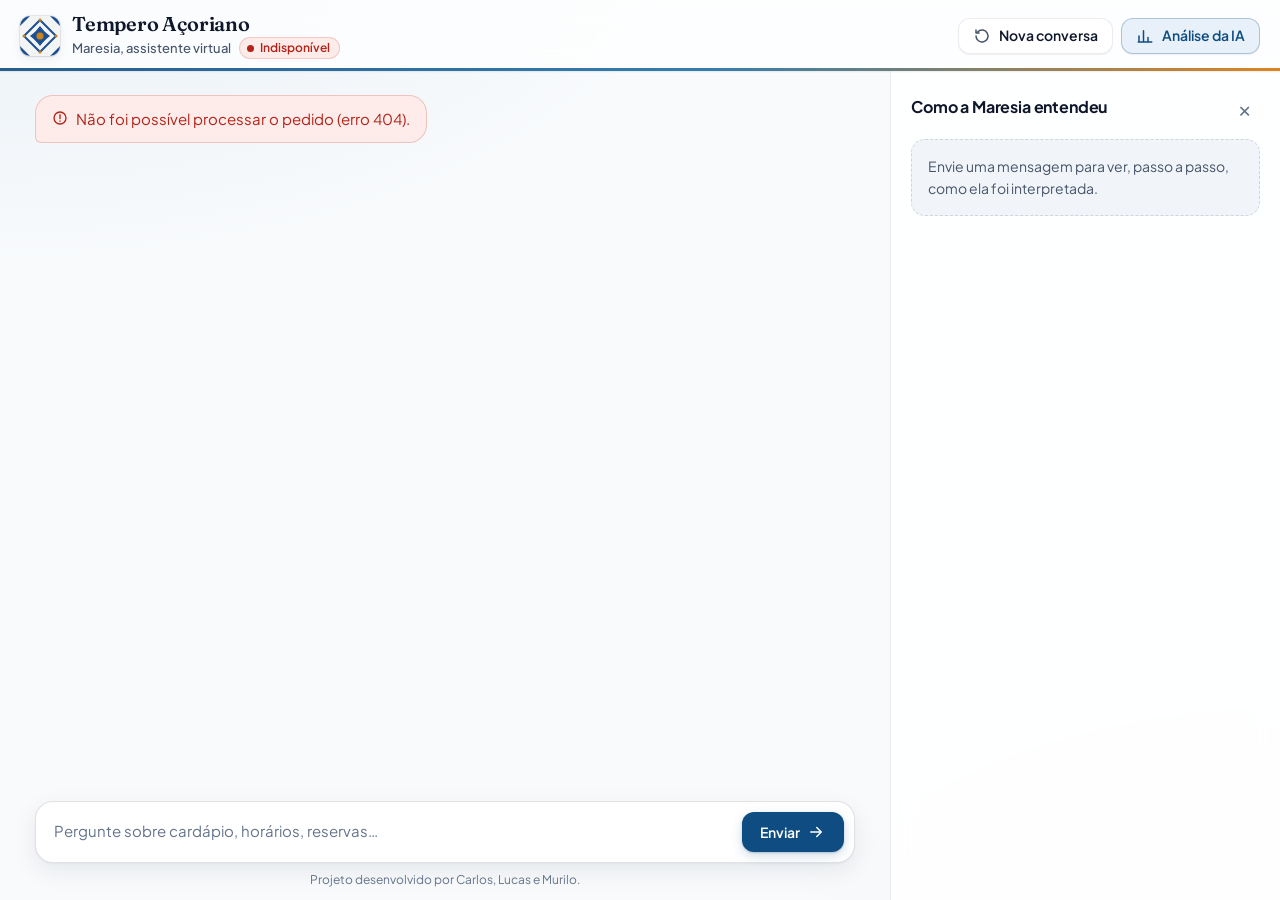
==== commit 619fec63: "feat(interface): refina layout responsivo, painel de IA e dados da API" ====
--- a/templates/index.html
+++ b/templates/index.html
@@ -2,7 +2,7 @@
 <html lang="pt-BR">
 <head>
   <meta charset="UTF-8">
-  <meta name="viewport" content="width=device-width, initial-scale=1, interactive-widget=resizes-content">
+  <meta name="viewport" content="width=device-width, initial-scale=1, viewport-fit=cover, interactive-widget=resizes-content">
   <meta name="description" content="Maresia, a assistente virtual do restaurante Tempero Açoriano.">
   <meta name="theme-color" content="#f8fafc">
   <title>Maresia | Tempero Açoriano</title>
@@ -11,7 +11,7 @@
   <link rel="preconnect" href="https://fonts.gstatic.com" crossorigin>
   <link rel="stylesheet" href="https://fonts.googleapis.com/css2?family=Fraunces:opsz,wght@9..144,600;9..144,700&family=JetBrains+Mono:wght@400;500&family=Plus+Jakarta+Sans:wght@400;500;600;700&display=swap">
 
-  <link rel="stylesheet" href="/static/styles.css?v=4">
+  <link rel="stylesheet" href="/static/styles.css?v=5">
 
   <link rel="icon" type="image/svg+xml" href="data:image/svg+xml,%3Csvg xmlns='http://www.w3.org/2000/svg' viewBox='0 0 40 40'%3E%3Crect width='40' height='40' rx='6' fill='%231E4F91'/%3E%3Cpath d='M20 5 35 20 20 35 5 20Z' fill='%23F3F5F4'/%3E%3Ccircle cx='20' cy='20' r='6' fill='%23C8861A'/%3E%3C/svg%3E">
 </head>
@@ -136,6 +136,6 @@
 
   <div class="veu" id="veu" hidden></div>
 
-  <script src="/static/script.js?v=4"></script>
+  <script src="/static/script.js?v=5"></script>
 </body>
 </html>
--- a/static/styles.css
+++ b/static/styles.css
@@ -67,9 +67,12 @@
 /* A janela nunca rola: só .mensagens e .painel rolam por dentro */
 html,
 body {
+  width: 100%;
+  max-width: 100%;
   height: 100%;
   margin: 0;
   overflow: hidden;
+  overscroll-behavior: none;
 }
 
 body {
@@ -115,10 +118,13 @@
 .app {
   display: grid;
   grid-template-rows: auto minmax(0, 1fr); /* topo, corpo */
+  grid-template-columns: minmax(0, 1fr);   /* o topo não alarga a coluna além da tela */
   height: 100vh;      /* navegadores sem dvh */
   max-height: 100vh;
   height: 100dvh;
   max-height: 100dvh;
+  width: 100%;
+  min-width: 0;
   overflow: hidden;
 }
 
@@ -138,6 +144,7 @@
   align-items: center;
   justify-content: space-between;
   gap: 1rem;
+  min-width: 0;
   padding: 0.75rem var(--respiro);
   background: var(--superficie-vidro);
   -webkit-backdrop-filter: blur(12px) saturate(1.4);
@@ -190,6 +197,10 @@
   line-height: 1.15;
   color: var(--texto);
   font-optical-sizing: auto;
+  min-width: 0;
+  overflow: hidden;
+  text-overflow: ellipsis;
+  white-space: nowrap;
 }
 
 .topo__titulo {
@@ -655,6 +666,7 @@
   background: rgba(255, 255, 255, 0.86);
   -webkit-backdrop-filter: blur(12px);
   backdrop-filter: blur(12px);
+  overflow-x: hidden;
   overflow-y: auto;
   overscroll-behavior: contain;
   scrollbar-width: thin;
@@ -728,6 +740,7 @@
   background: var(--superficie);
   box-shadow: var(--sombra-1);
   counter-increment: etapa;
+  min-width: 0;
 }
 
 .etapa::before {
@@ -856,7 +869,9 @@
 
 .entidades li {
   display: flex;
+  flex-wrap: wrap;
   align-items: baseline;
+  min-width: 0;
   gap: 0.5rem;
   padding: 0.375rem 0.625rem;
   border-radius: 8px;
@@ -946,7 +961,11 @@
     right: 0;
     bottom: 0;
     z-index: 20;
-    width: min(var(--largura-painel), 100%);
+    width: min(var(--largura-painel), 100vw);
+    max-width: 100vw;
+    height: 100%;
+    height: 100dvh;
+    padding-bottom: max(1.25rem, env(safe-area-inset-bottom));
     background: var(--superficie);
     box-shadow: -16px 0 40px rgba(15, 23, 42, 0.16);
     opacity: 1;
@@ -1017,8 +1036,12 @@
   }
 
   .painel {
-    width: 100%;
+    width: 100vw;
     border-left: none;
+  }
+
+  .rodape {
+    padding-bottom: max(0.625rem, env(safe-area-inset-bottom));
   }
 }
 
@@ -1038,6 +1061,24 @@
 
   .mensagem {
     max-width: 95%;
+  }
+}
+
+/* ---------- ≤ 420px: botões do topo só com ícone (rótulo continua acessível) ---------- */
+@media (max-width: 420px) {
+  .topo__acoes .botao {
+    width: 2.5rem;
+    height: 2.5rem;
+    padding: 0;
+  }
+
+  .topo__acoes .botao__texto {
+    position: absolute;
+    width: 1px;
+    height: 1px;
+    overflow: hidden;
+    clip: rect(0 0 0 0);
+    white-space: nowrap;
   }
 }
 
